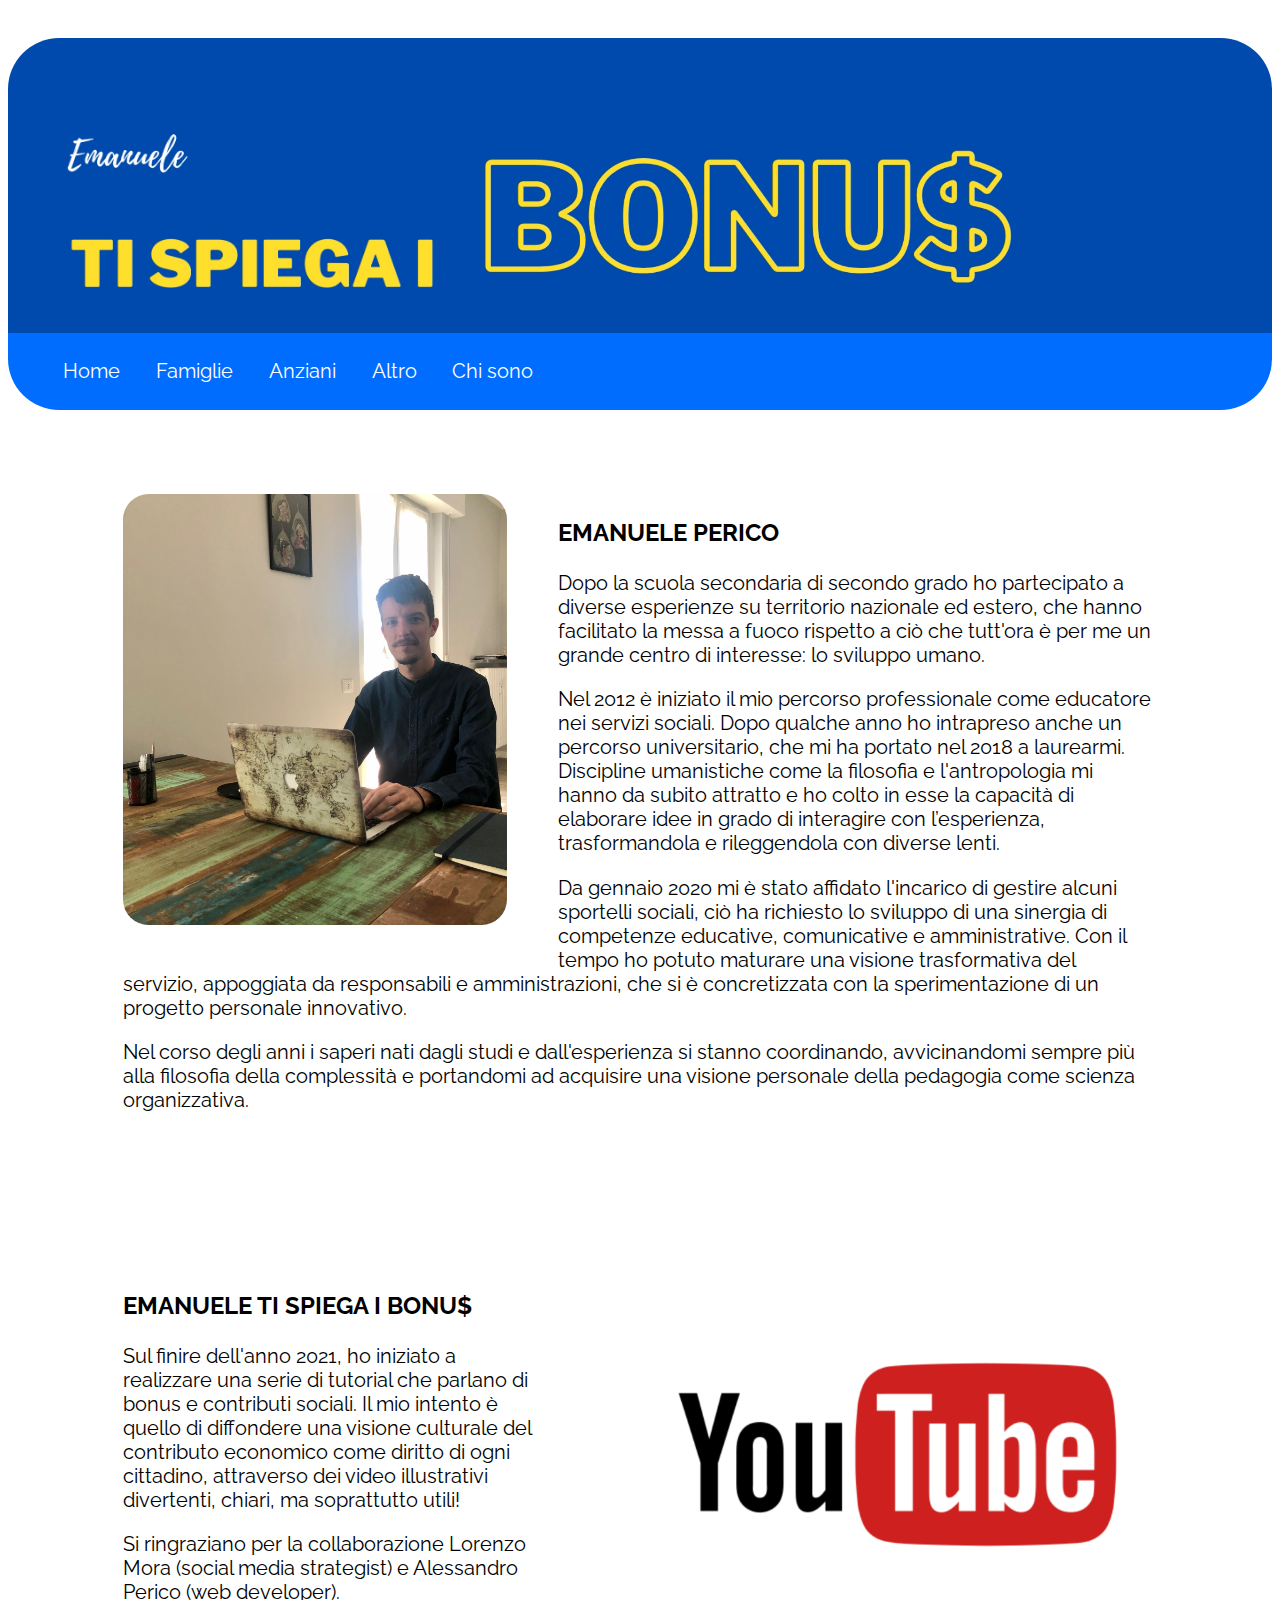
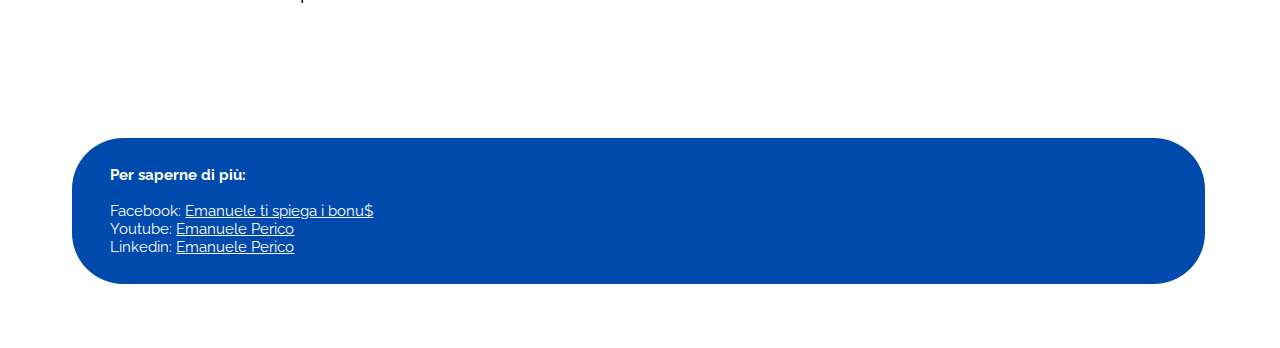
==== chisono.html @ 9c62516d "Add files via upload" ====
<!DOCTYPE html>

<html>

	<head>
		<meta name="viewport" content="width=device-width, initial-scale=1.0">
        <link href='https://fonts.googleapis.com/css?family=Raleway' rel='stylesheet'>
        <link rel="stylesheet" href="https://fonts.googleapis.com/icon?family=Material+Icons">
        <link rel="shortcut icon" href="favicon.png"/>
        <link rel="stylesheet" href="style.css">
		<title>Emanuele ti spiega i bonu$</title>
	</head>

	<body>
        <div class="header">
        	<img src="emanueletispiegai.png" class="emanuele-ti-spiega-i" alt="Emanuele ti spiega i bonus" onContextMenu="return false;"></img>
        	<img src="bonu$.png" class="bonus" onContextMenu="return false;"></img>
        </div>
        <div class="navbar">
            <ul class="ul1">
            <li class="li1"><a href="index.html">Home</a></li>
            <li class="li1" class="a1"><a href="">Famiglie</a></li>
            <li class="li1"><a href="error.html">Anziani</a></li>
            <li class="li1"><a href="error.html">Altro</a></li>
            <li class="li1"><a href="chisono.html">Chi sono</a></li>
            </ul>
        </div>
        <div class="main2">
        <div class="lele">
            <img class="img2" src="lele.jpg">
        </div>
        <div class="descrizionelele">
            <h3>EMANUELE PERICO</h3>
            <p>Dopo la scuola secondaria di secondo grado ho partecipato a diverse esperienze su territorio nazionale ed estero, che hanno facilitato la messa a fuoco rispetto a ciò che tutt'ora è per me un grande centro di interesse: lo sviluppo umano.</p>
            <p>Nel 2012 è iniziato il mio percorso professionale come educatore nei servizi sociali. Dopo qualche anno ho intrapreso anche un percorso universitario, che mi ha portato nel 2018 a laurearmi. Discipline umanistiche come la filosofia e l'antropologia mi hanno da subito attratto e ho colto in esse la capacità di elaborare idee in grado di interagire con l’esperienza, trasformandola e rileggendola con diverse lenti.</p>
            <p>Da gennaio 2020 mi è stato affidato l'incarico di gestire alcuni sportelli sociali, ciò ha richiesto lo sviluppo di una sinergia di competenze educative, comunicative e amministrative. Con il tempo ho potuto maturare una visione trasformativa del servizio, appoggiata da responsabili e amministrazioni, che si è concretizzata con la sperimentazione di un progetto personale innovativo.</p>
            <p>Nel corso degli anni i saperi nati dagli studi e dall'esperienza si stanno coordinando, avvicinandomi sempre più alla filosofia della complessità e portandomi ad acquisire una visione personale della pedagogia come scienza organizzativa.</p>
            </p>
        </div>
        </div>
        <div class="main3">
        <div class="descrizionefine">
            <h3>EMANUELE TI SPIEGA I BONU$</h3>
            <p>Sul finire dell'anno 2021, ho iniziato a realizzare una serie di tutorial che parlano di bonus e contributi sociali. Il mio intento è quello di diffondere una visione culturale del contributo economico come diritto di ogni cittadino, attraverso dei video illustrativi divertenti, chiari, ma soprattutto utili! </p>
            <p>Si ringraziano per la collaborazione Lorenzo Mora (social media strategist) e Alessandro Perico (web developer).</p> 
        </div>
        <div class="fine">
            <img class="img3" src="picture.png">
        </div>
        </div>
        <div class="footer">
        <ul class="ul4">
            <li><b>Per saperne di più:</b></li>
            <br>
            <li>Facebook: <a href="https://www.facebook.com/Emanuele-ti-spiega-i-bonu-105709105304324" target="_blank"><u>Emanuele ti spiega i bonu$</u></a></li>
            <li>Youtube: <a href="https://www.youtube.com/channel/UCaQthm9kuIj5kLQe3Zgvj5A" target="_blank"><u>Emanuele Perico</u></a></li>
            <li>Linkedin: <a href="https://www.linkedin.com/signup/public-profile-join?vieweeVanityName=emanuele-perico-859052b8&trk=public_profile_bottom-cta-banner" target="_blank"><u>Emanuele Perico</u></a></li>
        </ul>
        </div>
    </body>

</html>
---- style.css ----
@keyframes start {
    from    {background-image: url('white.jpg');}
    to      {background-image: url('background.jpg');}
}

@keyframes fadein {
    from {opacity: 0; margin-left: 10vw; margin-right: 0vw;}
    to   {opacity: 0.9; margin-left: 5vw; margin-right: 5vw;}
}

@keyframes main {
	from {opacity: 0; margin-left: 10vw;}
	to   {opacity: 0.9; margin-left: 5vw;}
}

@keyframes sidebar {
	from {opacity: 0; margin-right: 0vw;}
	to   {opacity: 0.9; margin-right: 5vw;}
}

body {
    background-attachment: fixed;
    background-position: center center;
    background-size: cover;
    background-repeat: no-repeat;
    animation-name: start;
    animation-duration: 3s;
    animation-fill-mode: both;
    -webkit-touch-callout: none;
    -webkit-user-select: none;
    -khtml-user-select: none;
    -moz-user-select: none;
    -ms-user-select: none;
    user-select: none;
    user-drag: none;
}

a {
    color: inherit;
    font-size: inherit;
    font-style: inherit;
    font-weight: inherit;
    text-decoration: none;
    -webkit-touch-callout: none;
    -webkit-user-select: none;
    -khtml-user-select: none;
    -moz-user-select: none;
    -ms-user-select: none;
    user-select: none;
}

img {
	width: inherit;
	height: inherit;
	user-drag: none;
    -webkit-user-drag: none;
    user-select: none;
    -moz-user-select: none;
    -webkit-user-select: none;
    -ms-user-select: none;
    height: inherit;
}

.header {    
    animation-name: fadein;
    animation-duration: 3s;
    animation-delay: 3s;
    animation-fill-mode: both;
    margin-top: 3vw;
    background-color: #004aad;
    border-radius: 4vw 4vw 0 0;
    padding: 1.5vw;
    height: 20vw;
    align-content: center;
}

.emanuele-ti-spiega-i {
	float:left;
	height: 12vw;
	padding-left: 3vw;
	padding-top: 4vw;
}

.bonus {
	float: left;
	height: 11vw;
	padding-right: 3vw;
	padding-left: 3.5vw;
	padding-top: 5vw;
}

.navbar {
    animation-name: fadein;
    animation-duration: 3s;
    animation-delay: 3.5s;
    animation-fill-mode: both;
    background-color: #006dff;
    border-radius: 0 0 4vw 4vw;
    padding-top: 0.5vw;
    padding-bottom: 0.5vw;
}


.main {
    animation-name: main;
    animation-duration: 3s;
    animation-delay: 4s;
    animation-fill-mode: both;
    background-color: #fdfbfe;
    margin-top: 2.5vw;
    margin-bottom: 2.5vw;
    float: left;
    border-radius: 4vw;
    font-family: "Raleway";
    width: 60vw;
    height: 72vw;
}

.main1 {
    animation-name: main;
    animation-duration: 3s;
    animation-delay: 4s;
    animation-fill-mode: both;
    background-color: #fdfbfe;
    margin-top: 2.5vw;
    margin-bottom: 2.5vw;
    margin-left: 5vw;
    margin-right: 5vw;
    border-radius: 4vw;
    padding: 4vw;
    font-family: "Raleway";
}

.main2 {
    animation-name: main;
    animation-duration: 3s;
    animation-delay: 4s;
    animation-fill-mode: both;
    float: left;
    background-color: white;
    margin-top: 2.5vw;
    margin-bottom: 2.5vw;
    margin-left: 5vw;
    margin-right: 5vw;
    border-radius: 4vw;
    font-family: "Raleway";
    width: 88.5vw;
}

.main3 {
    animation-name: main;
    animation-duration: 3s;
    animation-delay: 4.5s;
    animation-fill-mode: both;
    float: left;
    background-color: white;
    margin-bottom: 2.5vw;
    margin-left: 5vw;
    margin-right: 5vw;
    border-radius: 4vw;
    font-family: "Raleway";
    width: 88.5vw;
}

.sidebar {
    animation-name: sidebar;
    animation-duration: 3s;
    animation-delay: 4.5s;
    animation-fill-mode: both;
    background-color: #d7f6f9;
    margin-top: 2.5vw;
    float: right;
    width: 25vw;
    height: 72vw;
    border-radius: 4vw;
    font-family: "Raleway";
}

.footer {
	animation-name: fadein;
    animation-duration: 3s;
    animation-delay: 5s;
    float: left;
    animation-fill-mode: both;
    background-color: #004aad;
    font-family: "Raleway";
    margin-left: 5vw;
    margin-bottom: 5vw;
    width: 88.5vw;
    border-radius: 4vw;
}

.ul1 {
    list-style-type: none;
    color: white;
    font-family: "Raleway";
    font-size: 1.6vw;
}

.ul2 {
    list-style-type: none;
    padding-left: 3vw;
    padding-right: 3vw;
    font-size: 1.6vw;
}

.ul3 {
    list-style-type: none;
    padding-left: 3vw;
    padding-top: 1vw;
    padding-bottom: 1vw;
    font-size: 1.6vw;
}

.ul4 {
    list-style-type: none;
    padding-left: 3vw;
    padding-top: 1vw;
    padding-bottom: 1vw;
    font-size: 1.2vw;
    color: white;
}

.li1 {
    display: inline;
    padding: 1.2vw;
}

.li2 {
    list-style-type: none;
}

.li3 {
	list-style-type: none;
    padding-top: 0.5vw;
    padding-bottom: 0.5vw;
}

.element1 {
	float: left;
    padding-top: 2.5vw;
	padding-bottom: 1.5vw;
	border-bottom-style: dashed;
    border-bottom-width: 0.25vw;
}

.video1 {
	float: left;
}

.descrizione1 {
    float: left;
    padding-left: 3vw;
    width: 26.9vw;
    height: 19vw;
}

.element2 {
	padding-top: 2.5vw;
	float: left;
	padding-bottom: 3vw;
}

.video2 {
	float: left;
}

.descrizione2 {
    float: left;
    padding-left: 3vw;
    width: 26.9vw;
    height: 19vw;
}

.lele {
    padding-top: 4vw;
    padding-left: 4vw;
    padding-right: 4vw;
    padding-bottom: 2vw;
    float: left;
}

.descrizionelele {
    padding: 4vw;
    font-size: 1.6vw;
}

.img2 {
    width: 30vw;
    height: auto;
    border-radius: 2vw;
}

.descrizionefine {
    float: left;
    font-size: 1.6vw;
    padding: 4vw;
    width: 32.5vw;
}

.fine {
    float: right;
    padding: 4vw;
}

.img3 {
    width: 40vw;
    height: auto;
    border-radius: 2vw;
}

@media only screen and (max-width: 600px) 

{
	.ul1 {
		font-size: 11px;
	}

	iframe {
		width: 120px;
		height: 90px;
	}

	.img1 {
		width: 120px;
		height: 90px;
	}
}

@media only screen and (min-width: 600px) 

{
	iframe {
		width: 140px;
		height: 105px;
	}

	.img1 {
		width: 140px;
		height: 105px;
	}
}

@media only screen and (min-width: 768px)

{
	iframe {
		width: 180px;
		height: 135px;
	}

	.img1 {
		width: 180px;
		height: 135px;
	}
}

@media only screen and (min-width: 992px)

{
	iframe {
		width: 240px;
		height: 180px;
	}

	.img1 {
		width: 240px;
		height: 180px;
	}
}

@media only screen and (min-width: 1200px)

{
	iframe {
		width: 280px;
		height: 210px;
	}

	.img1 {
		width: 280px;
		height: 210px;
	}
}

@media only screen and (min-width: 1500px)

{
	iframe {
		width: 360px;
		height: 270px;
	}

	.img1 {
		width: 360px;
		height: 270px;
	}
}

@media only screen and (width: 1920px)

{
	iframe {
		width: 440px;
		height: 330px;
	}

	.img1 {
		width: 440px;
		height: 330px;
	}
}
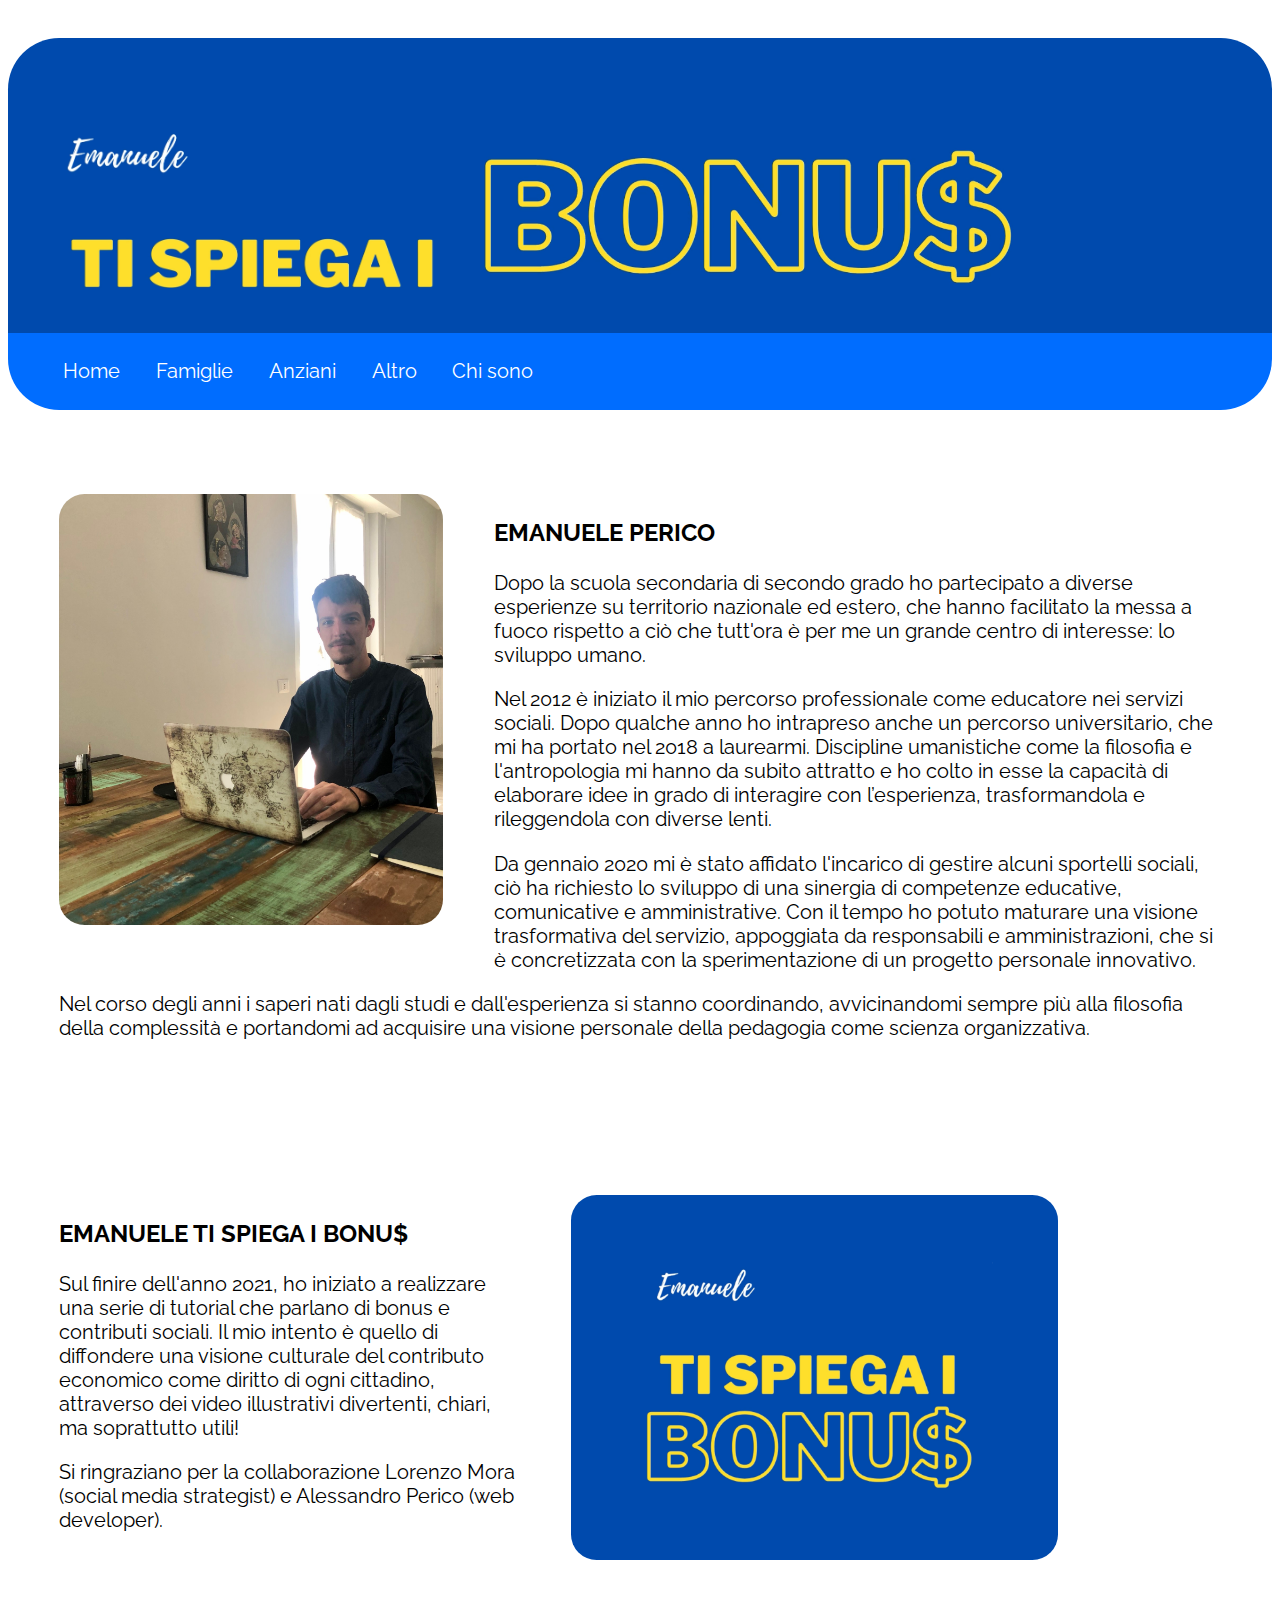
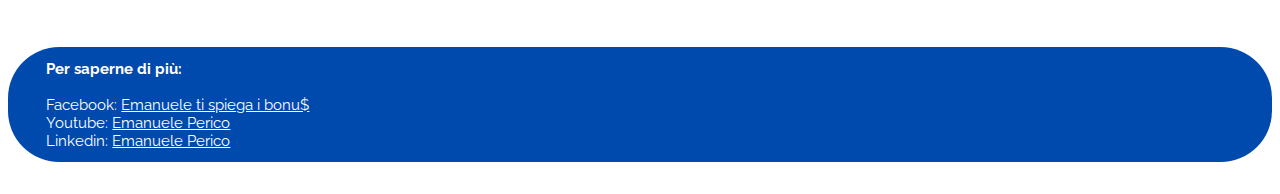
==== commit c3f9d4ec: "Add files via upload" ====
--- a/chisono.html
+++ b/chisono.html
@@ -13,8 +13,8 @@
 
 	<body>
         <div class="header">
-        	<img src="emanueletispiegai.png" class="emanuele-ti-spiega-i" alt="Emanuele ti spiega i bonus" onContextMenu="return false;"></img>
-        	<img src="bonu$.png" class="bonus" onContextMenu="return false;"></img>
+        	<img src="emanueletispiegai.png" class="emanuele-ti-spiega-i" alt="Emanuele ti spiega i bonus" onContextMenu="return false;">
+        	<img src="bonu$.png" class="bonus" onContextMenu="return false;">
         </div>
         <div class="navbar">
             <ul class="ul1">
@@ -26,27 +26,26 @@
             </ul>
         </div>
         <div class="main2">
-        <div class="lele">
-            <img class="img2" src="lele.jpg">
-        </div>
-        <div class="descrizionelele">
-            <h3>EMANUELE PERICO</h3>
-            <p>Dopo la scuola secondaria di secondo grado ho partecipato a diverse esperienze su territorio nazionale ed estero, che hanno facilitato la messa a fuoco rispetto a ciò che tutt'ora è per me un grande centro di interesse: lo sviluppo umano.</p>
-            <p>Nel 2012 è iniziato il mio percorso professionale come educatore nei servizi sociali. Dopo qualche anno ho intrapreso anche un percorso universitario, che mi ha portato nel 2018 a laurearmi. Discipline umanistiche come la filosofia e l'antropologia mi hanno da subito attratto e ho colto in esse la capacità di elaborare idee in grado di interagire con l’esperienza, trasformandola e rileggendola con diverse lenti.</p>
-            <p>Da gennaio 2020 mi è stato affidato l'incarico di gestire alcuni sportelli sociali, ciò ha richiesto lo sviluppo di una sinergia di competenze educative, comunicative e amministrative. Con il tempo ho potuto maturare una visione trasformativa del servizio, appoggiata da responsabili e amministrazioni, che si è concretizzata con la sperimentazione di un progetto personale innovativo.</p>
-            <p>Nel corso degli anni i saperi nati dagli studi e dall'esperienza si stanno coordinando, avvicinandomi sempre più alla filosofia della complessità e portandomi ad acquisire una visione personale della pedagogia come scienza organizzativa.</p>
-            </p>
-        </div>
+            <div class="lele">
+                <img class="img2" src="lele.jpg">
+            </div>
+            <div class="descrizionelele">
+                <h3>EMANUELE PERICO</h3>
+                <p>Dopo la scuola secondaria di secondo grado ho partecipato a diverse esperienze su territorio nazionale ed estero, che hanno facilitato la messa a fuoco rispetto a ciò che tutt'ora è per me un grande centro di interesse: lo sviluppo umano.</p>
+                <p>Nel 2012 è iniziato il mio percorso professionale come educatore nei servizi sociali. Dopo qualche anno ho intrapreso anche un percorso universitario, che mi ha portato nel 2018 a laurearmi. Discipline umanistiche come la filosofia e l'antropologia mi hanno da subito attratto e ho colto in esse la capacità di elaborare idee in grado di interagire con l’esperienza, trasformandola e rileggendola con diverse lenti.</p>
+                <p>Da gennaio 2020 mi è stato affidato l'incarico di gestire alcuni sportelli sociali, ciò ha richiesto lo sviluppo di una sinergia di competenze educative, comunicative e amministrative. Con il tempo ho potuto maturare una visione trasformativa del servizio, appoggiata da responsabili e amministrazioni, che si è concretizzata con la sperimentazione di un progetto personale innovativo.</p>
+                <p>Nel corso degli anni i saperi nati dagli studi e dall'esperienza si stanno coordinando, avvicinandomi sempre più alla filosofia della complessità e portandomi ad acquisire una visione personale della pedagogia come scienza organizzativa.</p>
+            </div>
         </div>
         <div class="main3">
-        <div class="descrizionefine">
-            <h3>EMANUELE TI SPIEGA I BONU$</h3>
-            <p>Sul finire dell'anno 2021, ho iniziato a realizzare una serie di tutorial che parlano di bonus e contributi sociali. Il mio intento è quello di diffondere una visione culturale del contributo economico come diritto di ogni cittadino, attraverso dei video illustrativi divertenti, chiari, ma soprattutto utili! </p>
-            <p>Si ringraziano per la collaborazione Lorenzo Mora (social media strategist) e Alessandro Perico (web developer).</p> 
-        </div>
-        <div class="fine">
-            <img class="img3" src="picture.png">
-        </div>
+            <div class="descrizionefine">
+                <h3>EMANUELE TI SPIEGA I BONU$</h3>
+                <p>Sul finire dell'anno 2021, ho iniziato a realizzare una serie di tutorial che parlano di bonus e contributi sociali. Il mio intento è quello di diffondere una visione culturale del contributo economico come diritto di ogni cittadino, attraverso dei video illustrativi divertenti, chiari, ma soprattutto utili! </p>
+                <p>Si ringraziano per la collaborazione Lorenzo Mora (social media strategist) e Alessandro Perico (web developer).</p> 
+            </div>
+            <div class="fine">
+                <img class="img3" src="picture_1.png">
+            </div>
         </div>
         <div class="footer">
         <ul class="ul4">
--- a/style.css
+++ b/style.css
@@ -117,49 +117,40 @@
 }
 
 .main1 {
-    animation-name: main;
+    animation-name: fadein;
     animation-duration: 3s;
     animation-delay: 4s;
     animation-fill-mode: both;
     background-color: #fdfbfe;
     margin-top: 2.5vw;
     margin-bottom: 2.5vw;
-    margin-left: 5vw;
-    margin-right: 5vw;
     border-radius: 4vw;
     padding: 4vw;
     font-family: "Raleway";
 }
 
 .main2 {
-    animation-name: main;
+    animation-name: fadein;
     animation-duration: 3s;
     animation-delay: 4s;
     animation-fill-mode: both;
-    float: left;
     background-color: white;
     margin-top: 2.5vw;
     margin-bottom: 2.5vw;
-    margin-left: 5vw;
-    margin-right: 5vw;
-    border-radius: 4vw;
-    font-family: "Raleway";
-    width: 88.5vw;
+    border-radius: 4vw;
+    font-family: "Raleway";
 }
 
 .main3 {
-    animation-name: main;
+    animation-name: fadein;
     animation-duration: 3s;
     animation-delay: 4.5s;
     animation-fill-mode: both;
-    float: left;
     background-color: white;
-    margin-bottom: 2.5vw;
-    margin-left: 5vw;
-    margin-right: 5vw;
-    border-radius: 4vw;
-    font-family: "Raleway";
-    width: 88.5vw;
+    margin-top: 2.5vw;
+    margin-bottom: 2.5vw;
+    border-radius: 4vw;
+    font-family: "Raleway";
 }
 
 .sidebar {
@@ -177,17 +168,30 @@
 }
 
 .footer {
-	animation-name: fadein;
+    animation-name: fadein;
     animation-duration: 3s;
     animation-delay: 5s;
-    float: left;
-    animation-fill-mode: both;
+    animation-fill-mode: both;
+    background-color: white;
+    margin-bottom: 2.5vw;
+    border-radius: 4vw;
+    font-family: "Raleway";
     background-color: #004aad;
     font-family: "Raleway";
-    margin-left: 5vw;
-    margin-bottom: 5vw;
-    width: 88.5vw;
-    border-radius: 4vw;
+}
+
+.footer1 {
+    animation-name: main;
+    animation-duration: 3s;
+    animation-delay: 5s;
+    animation-fill-mode: both;
+    background-color: white;
+    margin-bottom: 2.5vw;
+    border-radius: 4vw;
+    font-family: "Raleway";
+    background-color: #004aad;
+    font-family: "Raleway";
+    float: left;
 }
 
 .ul1 {
@@ -292,19 +296,21 @@
 }
 
 .descrizionefine {
+    width: 36vw;
+    padding-top: 4vw;
+    padding-left: 4vw;
+    padding-right: 4vw;
+    padding-bottom: 2vw;
     float: left;
     font-size: 1.6vw;
+}
+
+.fine {
     padding: 4vw;
-    width: 32.5vw;
-}
-
-.fine {
-    float: right;
-    padding: 4vw;
 }
 
 .img3 {
-    width: 40vw;
+    width: 38vw;
     height: auto;
     border-radius: 2vw;
 }
@@ -325,6 +331,10 @@
 		width: 120px;
 		height: 90px;
 	}
+
+    .footer1 {
+        width: 87vw;
+    }
 }
 
 @media only screen and (min-width: 600px) 
@@ -339,6 +349,10 @@
 		width: 140px;
 		height: 105px;
 	}
+
+    .footer1 {
+        width: 87vw;
+    }
 }
 
 @media only screen and (min-width: 768px)
@@ -353,9 +367,13 @@
 		width: 180px;
 		height: 135px;
 	}
-}
-
-@media only screen and (min-width: 992px)
+
+    .footer1 {
+        width: 87vw;
+    }
+}
+
+@media only screen and (min-width: 1080px)
 
 {
 	iframe {
@@ -367,6 +385,10 @@
 		width: 240px;
 		height: 180px;
 	}
+
+    .footer1 {
+        width: 87.5vw;
+    }
 }
 
 @media only screen and (min-width: 1200px)
@@ -381,6 +403,10 @@
 		width: 280px;
 		height: 210px;
 	}
+
+    .footer1 {
+        width: 88vw;
+    }
 }
 
 @media only screen and (min-width: 1500px)
@@ -395,6 +421,10 @@
 		width: 360px;
 		height: 270px;
 	}
+
+    .footer1 {
+        width: 88.5vw;
+    }
 }
 
 @media only screen and (width: 1920px)
@@ -409,4 +439,8 @@
 		width: 440px;
 		height: 330px;
 	}
+
+    .footer1 {
+        width: 88.5vw;
+    }
 }